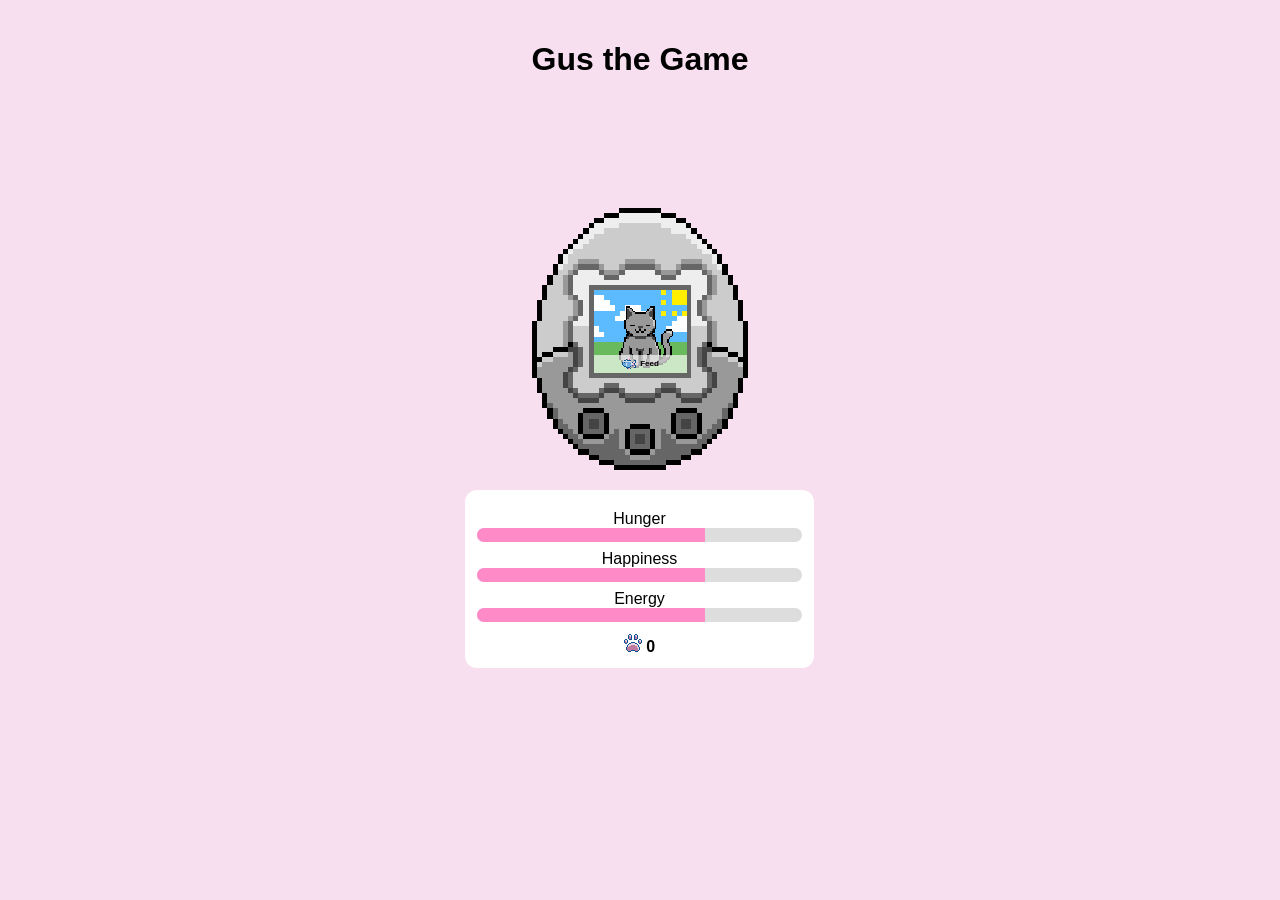
==== index.html @ ad7cdd46 "Favicon update" ====
<!DOCTYPE html>
<html lang="en">
<head>
  <meta charset="UTF-8" />
  <meta name="viewport" content="width=device-width, initial-scale=1.0, maximum-scale=1.0, user-scalable=no">
  <link rel="stylesheet" href="style.css">
  <link rel="apple-touch-icon" sizes="180x180" href="assets/favicon/apple-touch-icon.png">
<link rel="icon" type="image/png" sizes="32x32" href="assets/favicon/favicon-32x32.png">
<link rel="icon" type="image/png" sizes="16x16" href="assets/favicon/favicon-16x16.png">
<link rel="manifest" href="assets/favicon/site.webmanifest">
  <title>Gus the Game</title>
</head>

<body>
  <main class="game-wrapper">
    <h1>Gus the Game</h1>

<div class="tamagotchi">
  <img src="assets/case/greyTG.png" alt="Tamagotchi case" class="case">

  <div class="screen">
    <div class="scene">
      <img src="assets/background/sunny.png" alt="Game background" class="background">
      <img src="assets/cat/gusOG.gif" alt="Pixel cat" class="cat">

      <div class="screen-menu">
        <img id="selectedIcon" src="assets/icon/feed.png" alt="Selected action">
        <span id="selectedAction">Feed</span>
      </div>
    </div>
  </div>

  <div class="device-buttons">
    <button class="device-btn btn-left" onclick="previousMenuItem()" aria-label="Previous option"></button>
    <button class="device-btn btn-middle" onclick="selectMenuItem()" aria-label="Select option"></button>
    <button class="device-btn btn-right" onclick="nextMenuItem()" aria-label="Next option"></button>
  </div>
</div>
<div class="stats">
  <div class="stat">
    Hunger
    <div class="bar"><div id="hungerBar" class="fill"></div></div>
  </div>

  <div class="stat">
    Happiness
    <div class="bar"><div id="happyBar" class="fill"></div></div>
  </div>

  <div class="stat">
    Energy
    <div class="bar"><div id="energyBar" class="fill"></div></div>
  </div>

  <div class="coins">
    <img src="assets/icon/coin.png" alt="Coin">
    <span id="coins">0</span>
  </div>
</div>
  </main>
  <script src="script.js"></script>
</body>
</html>
---- style.css ----
body {
    touch-action: manipulation;
    -webkit-user-select: none;
    user-select: none;
    -webkit-touch-callout: none;
    
    margin: 0;
    background: #f7dff0;
    font-family: Arial, sans-serif;

    display: flex;
    justify-content: center;
    align-items: flex-start;

    min-height: 50vh;
}

.game-wrapper {
    touch-action: manipulation;
    text-align: center;
    padding: 20px 0 40px;
}

    .tamagotchi {
      position: relative;
      width: 350px;
      margin: auto;
    }

    .case {
      width: 100%;
      display: block;
      image-rendering: pixelated;
    }

.screen {
  position: absolute;
  left: 129px;
  top: 190px;
  width: 93px;
  height: 83px;
  overflow: hidden;
}

.scene {
    position: relative;
    width: 100%;
    height: 100%;
}

.background {
    position: absolute;
    inset: 0;
    width: 100%;
    height: 100%;
    object-fit: cover;
    image-rendering: pixelated;
}

.cat {
  position: absolute;
  width: 80px;
  left: 50%;
  bottom: 5px;
  transform: translateX(-50%);
  image-rendering: pixelated;
}

    .stats {
      margin-top: 20px;
      background: white;
      padding: 12px;
      border-radius: 12px;
      max-width: 325px;
    }

    .stat {
      margin: 8px 0;
    }

    .bar {
      height: 14px;
      background: #ddd;
      border-radius: 20px;
      overflow: hidden;
    }

    .fill {
      height: 100%;
      width: 70%;
      background: #ff8ac8;
    }

.device-buttons {
  position: absolute;
  inset: 0;
  pointer-events: none;
}

.device-btn {
  position: absolute;
  width: 34px;
  height: 34px;
  border: none;
  border-radius: 50%;
  background: transparent;
  cursor: pointer;
  pointer-events: auto;
}

.device-btn::after {
  content: "";
  position: absolute;
  inset: 0;
  border-radius: 50%;
  background: white;
  opacity: 0;
  mix-blend-mode: difference;
  transition: opacity 0.12s ease, transform 0.12s ease;
}

.device-btn:hover::after {
  opacity: 0.45;
}

.device-btn:active::after {
  opacity: 0.75;
  transform: scale(0.85);
}

.btn-left {
  left: 112px;
  bottom: 30px;
}

.btn-middle {
  left: 159px;
  bottom: 13px;
}

.btn-right {
  left: 204px;
  bottom: 30px;
}

.screen-menu {
  position: absolute;
  left: 0;
  bottom: 0;
  width: 100%;
  height: 18px;

  display: flex;
  justify-content: center;
  align-items: center;
  gap: 4px;

  background: rgba(255, 255, 255, 0.65);
  font-size: 8px;
  font-weight: bold;
  color: black;
}

.screen-menu img {
  width: 14px;
  height: 14px;
  image-rendering: pixelated;
}

    .coins {
      margin-top: 12px;
      font-weight: bold;
    }

    .shop-panel {
  margin-bottom: 20px;
}

.shop-item {
  margin: 16px 0;
  padding: 12px;
  border-radius: 12px;
  background: #f7dff0;
}

.shop-item img {
  max-width: 90px;
  image-rendering: pixelated;
}

/* shop */

.shop-page {
    width: 100%;
}

.shopping-street {
    display: flex;
    flex-direction: column;
    align-items: center;
    gap: 30px;

    margin: 30px auto;
}

.street-bg {
    display: none;
}

.street-shop {
    display: block;

    transition:
        transform .15s ease,
        filter .15s ease;
}

.street-shop {
  display: block;
  -webkit-tap-highlight-color: transparent;
  touch-action: manipulation;
}

.street-shop img {
  width: 220px;
  height: auto;
  display: block;
  image-rendering: pixelated;
  transition: transform 0.08s ease, filter 0.08s ease;
}

.street-shop:active img {
  transform: scale(0.94);
  filter: brightness(0.85);
}

.street-shop.is-pressed img {
  transform: scale(0.94);
  filter: brightness(0.85);
}

.shop-placeholder {
    border-radius: 20px;
    padding: 30px;
    width: 320px;
    max-width: 90vw;
    margin: 20px auto;

    text-align: center;
}

.shop-placeholder img {
    width: 330px;
    image-rendering: pixelated;
    margin-bottom: 20px;
}

.shop-placeholder h2 {
    margin-bottom: 10px;
}

.shop-placeholder p {
    color: #666;
    line-height: 1.5;
}

.back-button {
    margin-top: 20px;
}

.clothes-grid {
  display: grid;
  grid-template-columns: 1fr;
  gap: 22px;
  width: 320px;
  max-width: 90vw;
  margin: 20px auto;
}

.clothes-item {
  text-align: center;
  padding: 18px;
  border-radius: 18px;
  background: rgba(255, 255, 255, 0.65);
}

.clothes-item img {
  width: 120px;
  height: auto;
  image-rendering: pixelated;
}

.clothes-item h2 {
  margin: 8px 0 4px;
}

.clothes-item p {
  margin: 4px 0 12px;
  font-weight: bold;
}

.clothes-item button {
  padding: 10px 20px;
  border: none;
  border-radius: 10px;
  background: #555;
  color: white;
  font-size: 16px;
}
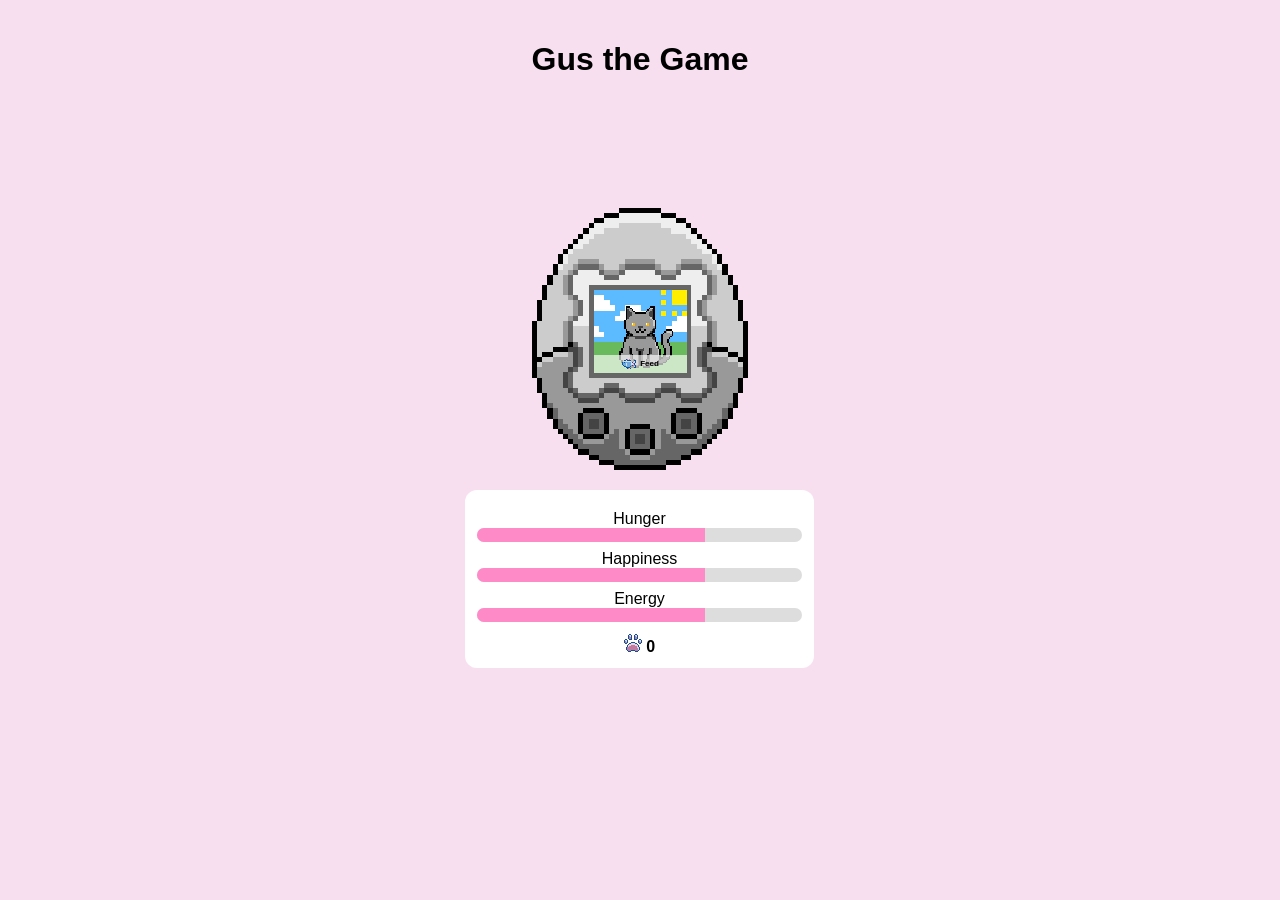
==== commit b5397d2b: "Gus sleep updated" ====
--- a/index.html
+++ b/index.html
@@ -21,8 +21,12 @@
   <div class="screen">
     <div class="scene">
       <img src="assets/background/sunny.png" alt="Game background" class="background">
-      <img src="assets/cat/gusOG.gif" alt="Pixel cat" class="cat">
-
+      <img
+        id="catSprite"
+        src="assets/cat/gusOG.gif"
+        alt="Pixel cat"
+        class="cat"
+      >
       <div class="screen-menu">
         <img id="selectedIcon" src="assets/icon/feed.png" alt="Selected action">
         <span id="selectedAction">Feed</span>
--- a/style.css
+++ b/style.css
@@ -306,4 +306,185 @@
   background: #555;
   color: white;
   font-size: 16px;
+}
+
+/* mini games menu */
+
+.games-page {
+    width: 100%;
+    padding: 20px 0 40px;
+}
+
+.games-menu {
+    display: flex;
+    flex-direction: column;
+    align-items: center;
+    gap: 22px;
+
+    width: 340px;
+    max-width: 90vw;
+    margin: 25px auto;
+}
+
+.game-card {
+    box-sizing: border-box;
+    width: 100%;
+    padding: 20px;
+
+    background: rgba(255, 255, 255, 0.75);
+    border-radius: 20px;
+
+    color: black;
+    text-decoration: none;
+    text-align: center;
+
+    touch-action: manipulation;
+    -webkit-tap-highlight-color: transparent;
+
+    transition:
+        transform 0.08s ease,
+        filter 0.08s ease;
+}
+
+.game-card img {
+    width: 90px;
+    height: 90px;
+    object-fit: contain;
+
+    image-rendering: pixelated;
+    -webkit-user-drag: none;
+}
+
+.game-card h2 {
+    margin: 10px 0 6px;
+}
+
+.game-card p {
+    margin: 0;
+}
+
+.game-card:active {
+    transform: scale(0.96);
+    filter: brightness(0.85);
+}
+
+/* mouse chase game */
+
+.mini-game-page {
+    padding: 20px 0 40px;
+}
+
+.game-info {
+    margin: 15px 0;
+    font-size: 20px;
+    font-weight: bold;
+}
+
+.mini-game-area {
+    position: relative;
+
+    width: 330px;
+    max-width: 90vw;
+    height: 420px;
+
+    margin: 20px auto;
+
+    background: rgba(255, 255, 255, 0.65);
+    border: 4px solid #555;
+    border-radius: 18px;
+
+    overflow: hidden;
+    touch-action: manipulation;
+}
+
+.mouse-target {
+    position: absolute;
+
+    width: 65px;
+    height: 65px;
+
+    padding: 0;
+    border: none;
+    background: transparent;
+
+    touch-action: manipulation;
+    -webkit-tap-highlight-color: transparent;
+}
+
+.mouse-target img {
+    width: 100%;
+    height: 100%;
+    object-fit: contain;
+    image-rendering: pixelated;
+}
+
+/* fishy catching game */
+
+.fish-game-area {
+  position: relative;
+  width: 330px;
+  max-width: 90vw;
+  height: 420px;
+  margin: 20px auto;
+
+  background: rgba(255, 255, 255, 0.65);
+  border: 4px solid #555;
+  border-radius: 18px;
+
+  overflow: hidden;
+  touch-action: none;
+}
+
+.catcher-cat {
+  position: absolute;
+  left: 50%;
+  bottom: 0;
+
+  width: 95px;
+  height: auto;
+
+  transform: translateX(-50%);
+  image-rendering: pixelated;
+  pointer-events: none;
+}
+
+.falling-item {
+  position: absolute;
+  top: -45px;
+
+  width: 38px;
+  height: 38px;
+
+  object-fit: contain;
+  image-rendering: pixelated;
+  pointer-events: none;
+}
+
+.fish-controls {
+  display: grid;
+  grid-template-columns: 1fr 1fr;
+  gap: 16px;
+
+  width: 330px;
+  max-width: 90vw;
+  margin: 15px auto;
+}
+
+.fish-controls button {
+  min-height: 60px;
+  font-size: 28px;
+
+  border: none;
+  border-radius: 14px;
+
+  background: #555;
+  color: white;
+
+  touch-action: manipulation;
+  -webkit-tap-highlight-color: transparent;
+}
+
+.fish-controls button:active {
+  transform: scale(0.95);
+  filter: brightness(0.8);
 }
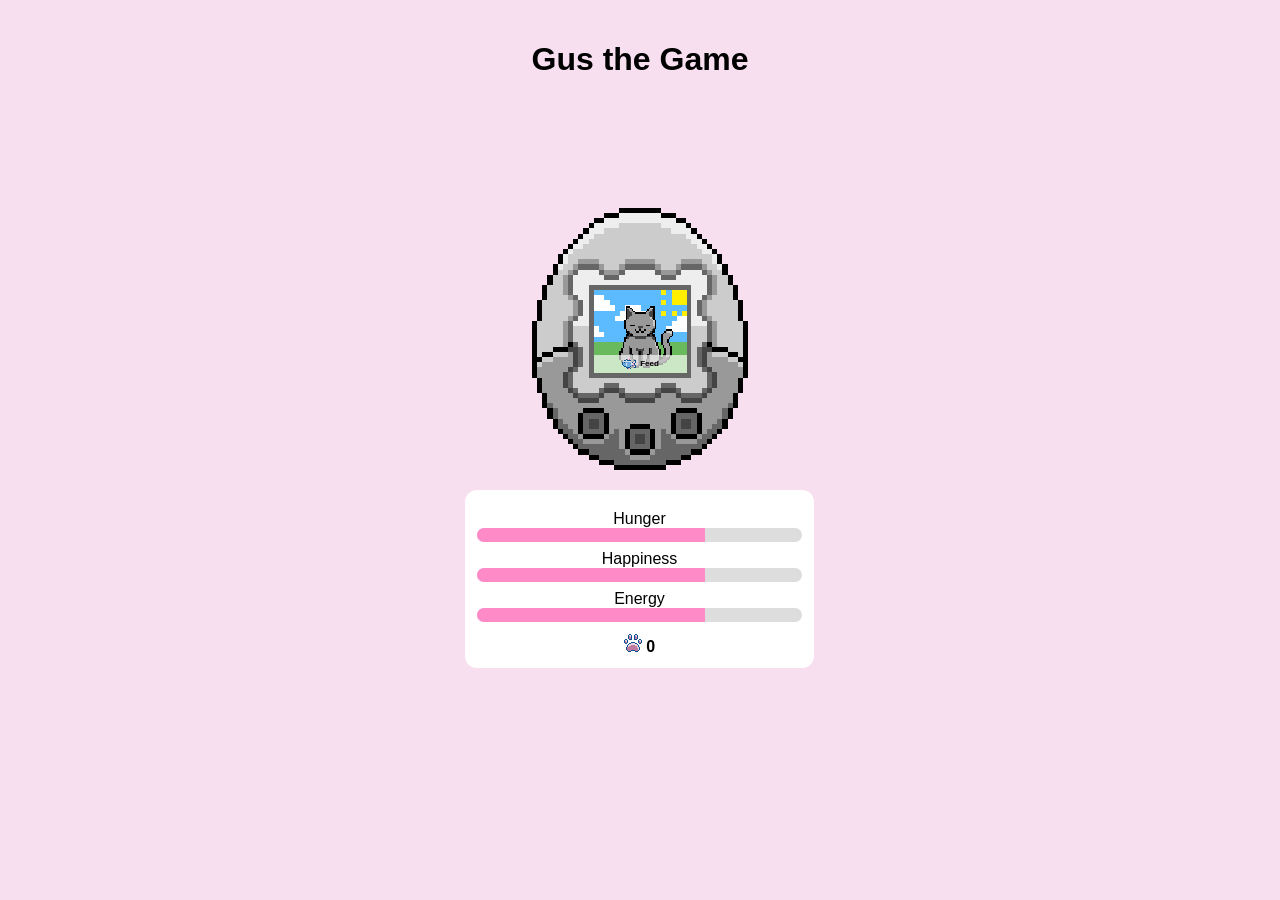
==== commit e107572a: "Bg Shop updated functionality" ====
--- a/index.html
+++ b/index.html
@@ -20,7 +20,11 @@
 
   <div class="screen">
     <div class="scene">
-      <img src="assets/background/sunny.png" alt="Game background" class="background">
+      <img     
+      id="backgroundSprite"
+    src="assets/background/sunny.png"
+    alt="Game background"
+    class="background">
       <img
         id="catSprite"
         src="assets/cat/gusOG.gif"
--- a/style.css
+++ b/style.css
@@ -487,4 +487,98 @@
 .fish-controls button:active {
   transform: scale(0.95);
   filter: brightness(0.8);
+}
+
+.shop-coins {
+    display: flex;
+    justify-content: center;
+    align-items: center;
+    gap: 6px;
+
+    margin: 12px 0 20px;
+    font-size: 22px;
+    font-weight: bold;
+}
+
+.shop-coins img {
+    width: 28px;
+    image-rendering: pixelated;
+}
+
+.shop-message {
+    min-height: 24px;
+    margin: 16px 0;
+    font-weight: bold;
+}
+
+.shop-action:disabled {
+    opacity: 0.6;
+    cursor: default;
+}
+
+/* =========================
+   BACKGROUND SHOP
+========================= */
+
+.background-grid {
+    display: grid;
+    grid-template-columns: 1fr;
+    gap: 22px;
+
+    width: 320px;
+    max-width: 90vw;
+
+    margin: 20px auto;
+}
+
+.background-item {
+    padding: 18px;
+
+    background:
+        rgba(255, 255, 255, 0.65);
+
+    border-radius: 18px;
+
+    text-align: center;
+}
+
+.background-item img {
+    width: 180px;
+    max-width: 100%;
+    height: auto;
+
+    image-rendering: pixelated;
+
+    border-radius: 8px;
+}
+
+.background-item h2 {
+    margin: 10px 0 4px;
+}
+
+.background-item p {
+    margin: 4px 0 12px;
+    font-weight: bold;
+}
+
+.background-shop-action {
+    padding: 10px 20px;
+
+    border: none;
+    border-radius: 10px;
+
+    background: #555;
+    color: white;
+
+    font-size: 16px;
+
+    touch-action: manipulation;
+}
+
+.background-shop-action:active {
+    transform: scale(0.95);
+}
+
+.background-shop-action:disabled {
+    opacity: 0.6;
 }
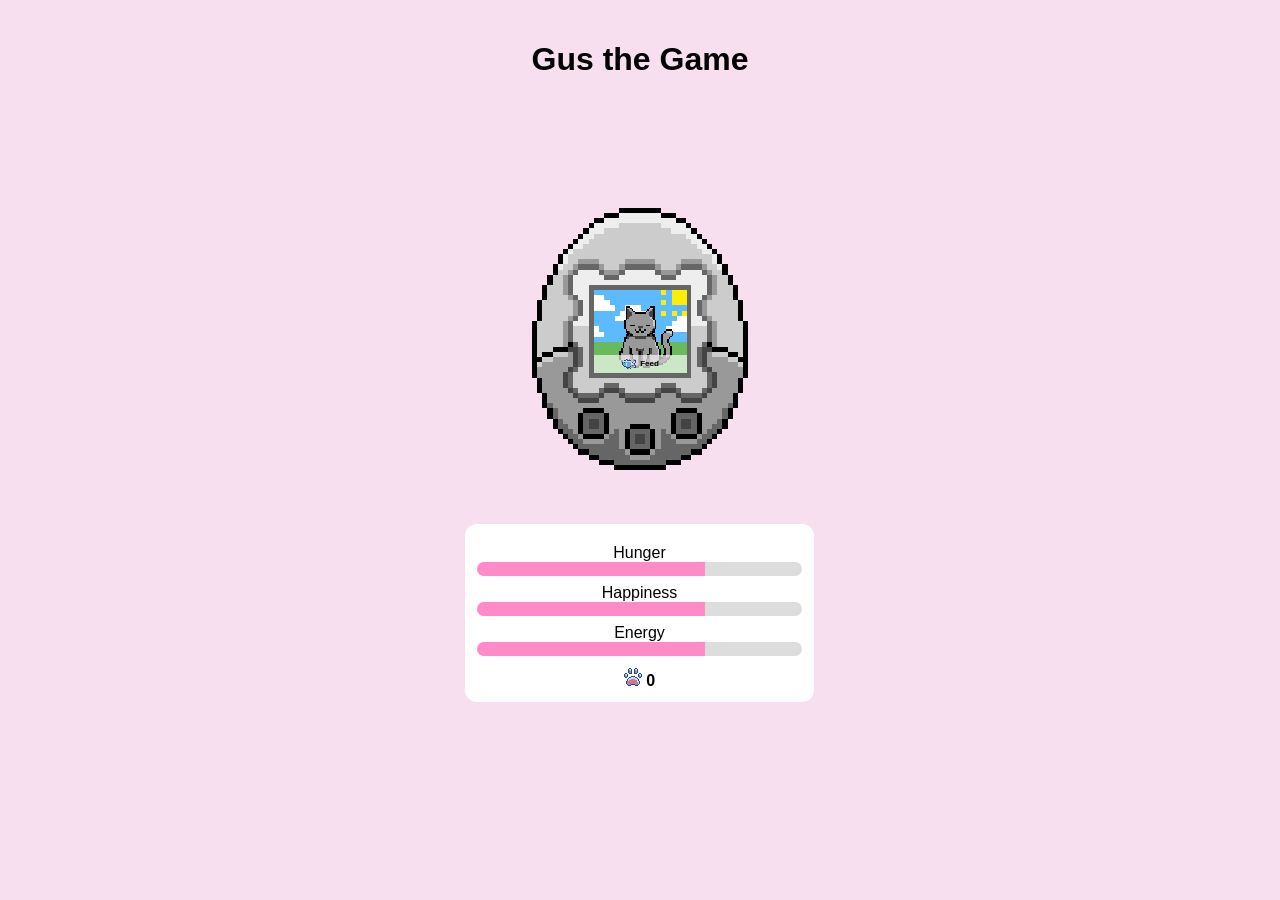
==== commit 6bef2b4e: "Happiness and hunger cannot be spammed" ====
--- a/index.html
+++ b/index.html
@@ -16,7 +16,12 @@
     <h1>Gus the Game</h1>
 
 <div class="tamagotchi">
-  <img src="assets/case/greyTG.png" alt="Tamagotchi case" class="case">
+  <img
+    id="caseSprite"
+    src="assets/case/greyTG.png"
+    alt="Tamagotchi case"
+    class="case"
+>
 
   <div class="screen">
     <div class="scene">
@@ -44,6 +49,9 @@
     <button class="device-btn btn-right" onclick="nextMenuItem()" aria-label="Next option"></button>
   </div>
 </div>
+
+<div id="gameMessage" class="game-message"></div>
+
 <div class="stats">
   <div class="stat">
     Hunger
--- a/style.css
+++ b/style.css
@@ -581,4 +581,85 @@
 
 .background-shop-action:disabled {
     opacity: 0.6;
+}
+
+/* =========================
+   CASE SHOP
+========================= */
+
+.case-grid {
+    display: grid;
+    grid-template-columns: 1fr;
+    gap: 22px;
+
+    width: 320px;
+    max-width: 90vw;
+
+    margin: 20px auto;
+}
+
+.case-item {
+    padding: 18px;
+
+    background:
+        rgba(255, 255, 255, 0.65);
+
+    border-radius: 18px;
+    text-align: center;
+}
+
+.case-item img {
+    width: 170px;
+    max-width: 100%;
+    height: auto;
+
+    display: block;
+    margin: 0 auto;
+
+    image-rendering: pixelated;
+}
+
+.case-item h2 {
+    margin: 10px 0 4px;
+}
+
+.case-item p {
+    margin: 4px 0 12px;
+    font-weight: bold;
+}
+
+.case-shop-action {
+    padding: 10px 20px;
+
+    border: none;
+    border-radius: 10px;
+
+    background: #555;
+    color: white;
+
+    font-size: 16px;
+
+    touch-action: manipulation;
+    -webkit-tap-highlight-color: transparent;
+}
+
+.case-shop-action:active {
+    transform: scale(0.95);
+}
+
+.case-shop-action:disabled {
+    opacity: 0.6;
+}
+
+.game-message {
+    min-height: 24px;
+    margin: 10px auto;
+    font-weight: bold;
+    text-align: center;
+    opacity: 0;
+    transition: opacity 0.2s ease;
+}
+
+.game-message.show {
+    opacity: 1;
 }
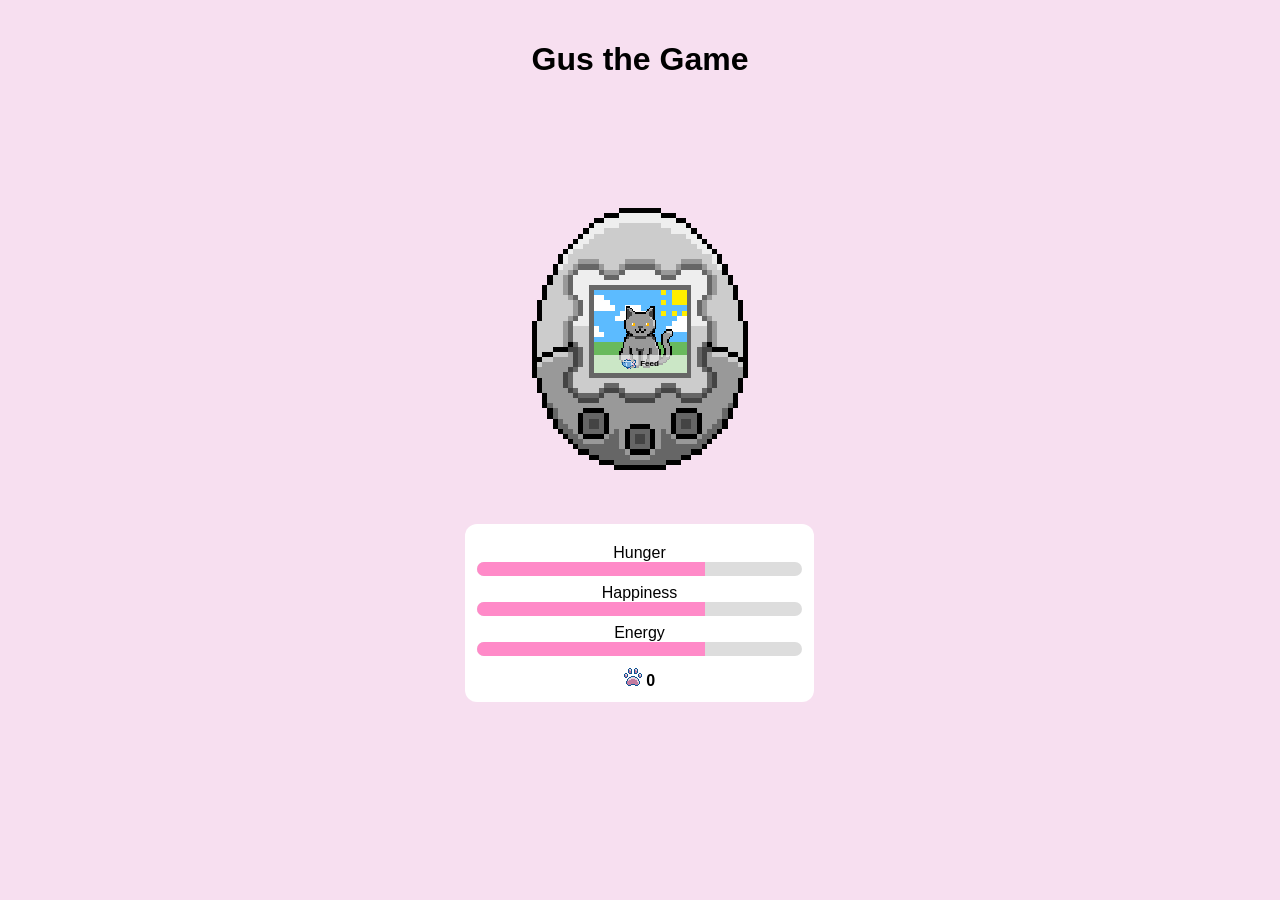
==== commit ba509c45: "Add background music" ====
--- a/index.html
+++ b/index.html
@@ -74,6 +74,7 @@
   </div>
 </div>
   </main>
-  <script src="script.js"></script>
+    <script src="music.js"></script>
+    <script src="script.js"></script>
 </body>
 </html>
--- a/style.css
+++ b/style.css
@@ -265,7 +265,41 @@
 }
 
 .back-button {
-    margin-top: 20px;
+    display: block;
+
+    width: 220px;
+    max-width: 80vw;
+
+    margin: 24px auto 30px;
+    padding: 12px 18px;
+
+    /* Cute pink */
+    background: #f3a6c8;
+    color: #5c2940;
+
+    border: 3px solid #d978a5;
+    border-radius: 16px;
+
+    font-size: 18px;
+    font-weight: bold;
+    font-family: Arial, sans-serif;
+
+    cursor: pointer;
+
+    /* Slightly chunky game-button look */
+    box-shadow: 0 4px 0 #c76592;
+
+    touch-action: manipulation;
+    -webkit-tap-highlight-color: transparent;
+
+    transition:
+        transform 0.08s ease,
+        box-shadow 0.08s ease;
+}
+
+.back-button:active {
+    transform: translateY(3px);
+    box-shadow: 0 1px 0 #c76592;
 }
 
 .clothes-grid {
@@ -460,35 +494,6 @@
   pointer-events: none;
 }
 
-.fish-controls {
-  display: grid;
-  grid-template-columns: 1fr 1fr;
-  gap: 16px;
-
-  width: 330px;
-  max-width: 90vw;
-  margin: 15px auto;
-}
-
-.fish-controls button {
-  min-height: 60px;
-  font-size: 28px;
-
-  border: none;
-  border-radius: 14px;
-
-  background: #555;
-  color: white;
-
-  touch-action: manipulation;
-  -webkit-tap-highlight-color: transparent;
-}
-
-.fish-controls button:active {
-  transform: scale(0.95);
-  filter: brightness(0.8);
-}
-
 .shop-coins {
     display: flex;
     justify-content: center;
@@ -662,4 +667,79 @@
 
 .game-message.show {
     opacity: 1;
+}
+
+/* =========================
+   GUS MATCH GAME
+   ========================= */
+
+.match-info {
+    width: 300px;
+    max-width: 90vw;
+    margin: 10px auto 15px;
+
+    display: flex;
+    justify-content: space-between;
+    align-items: center;
+
+    font-weight: bold;
+}
+
+.match-grid {
+    width: 300px;
+    max-width: 90vw;
+    margin: auto;
+
+    display: grid;
+    grid-template-columns: repeat(3, 1fr);
+    gap: 8px;
+}
+
+.match-card {
+    aspect-ratio: 1 / 1;
+
+    border: none;
+    border-radius: 12px;
+
+    background: #e8b5d2;
+
+    padding: 6px;
+
+    cursor: pointer;
+
+    touch-action: manipulation;
+}
+
+.match-card img {
+    width: 100%;
+    height: 100%;
+
+    object-fit: contain;
+
+    image-rendering: pixelated;
+
+    visibility: hidden;
+}
+
+.match-card.flipped img,
+.match-card.matched img {
+    visibility: visible;
+}
+
+.match-card.flipped {
+    background: white;
+}
+
+.match-card.matched {
+    background: #fff3a8;
+}
+
+.match-card:active {
+    transform: scale(0.94);
+}
+
+.match-message {
+    min-height: 25px;
+    margin-top: 15px;
+    font-weight: bold;
 }
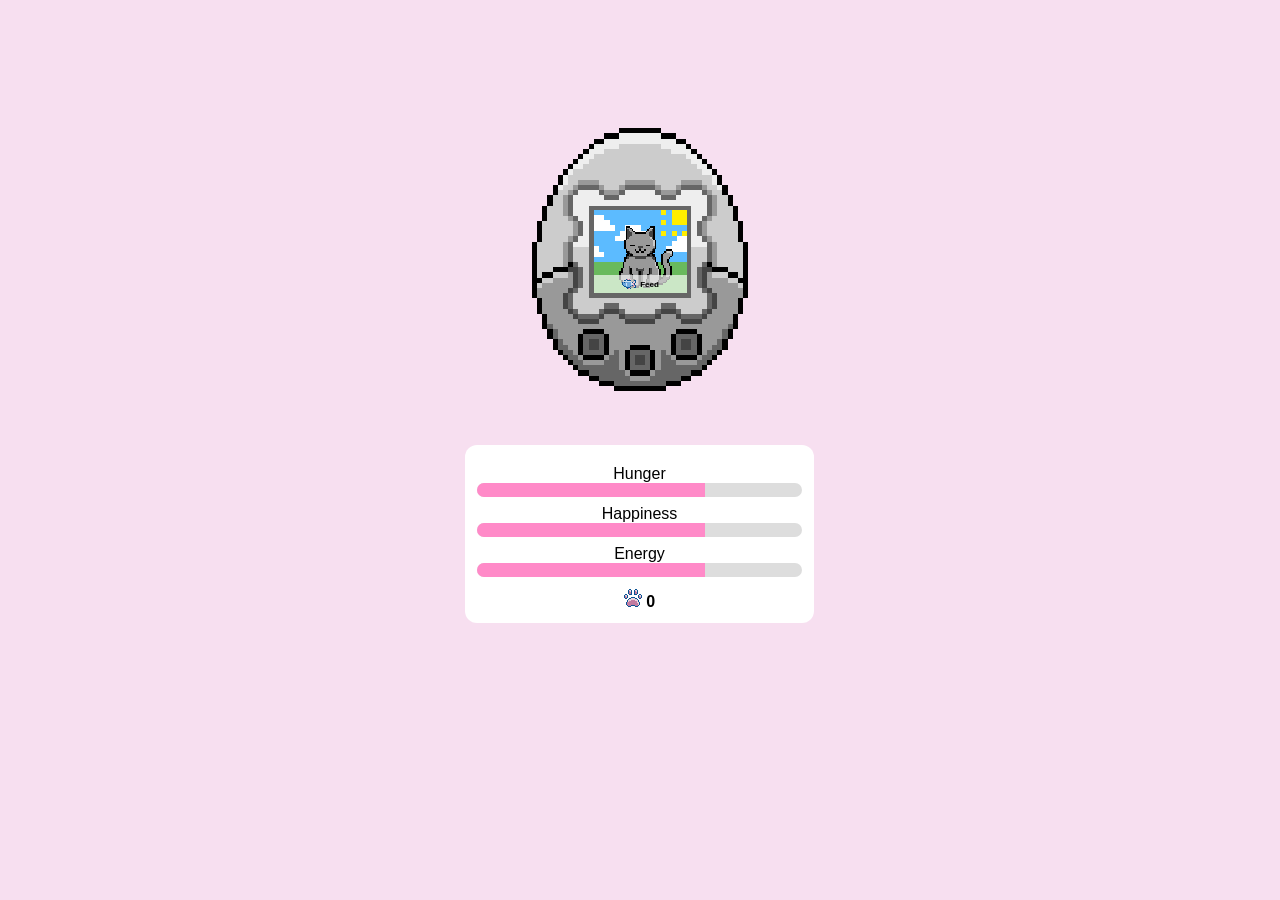
==== commit 95a92a91: "Ger rid on index header" ====
--- a/index.html
+++ b/index.html
@@ -13,8 +13,6 @@
 
 <body>
   <main class="game-wrapper">
-    <h1>Gus the Game</h1>
-
 <div class="tamagotchi">
   <img
     id="caseSprite"
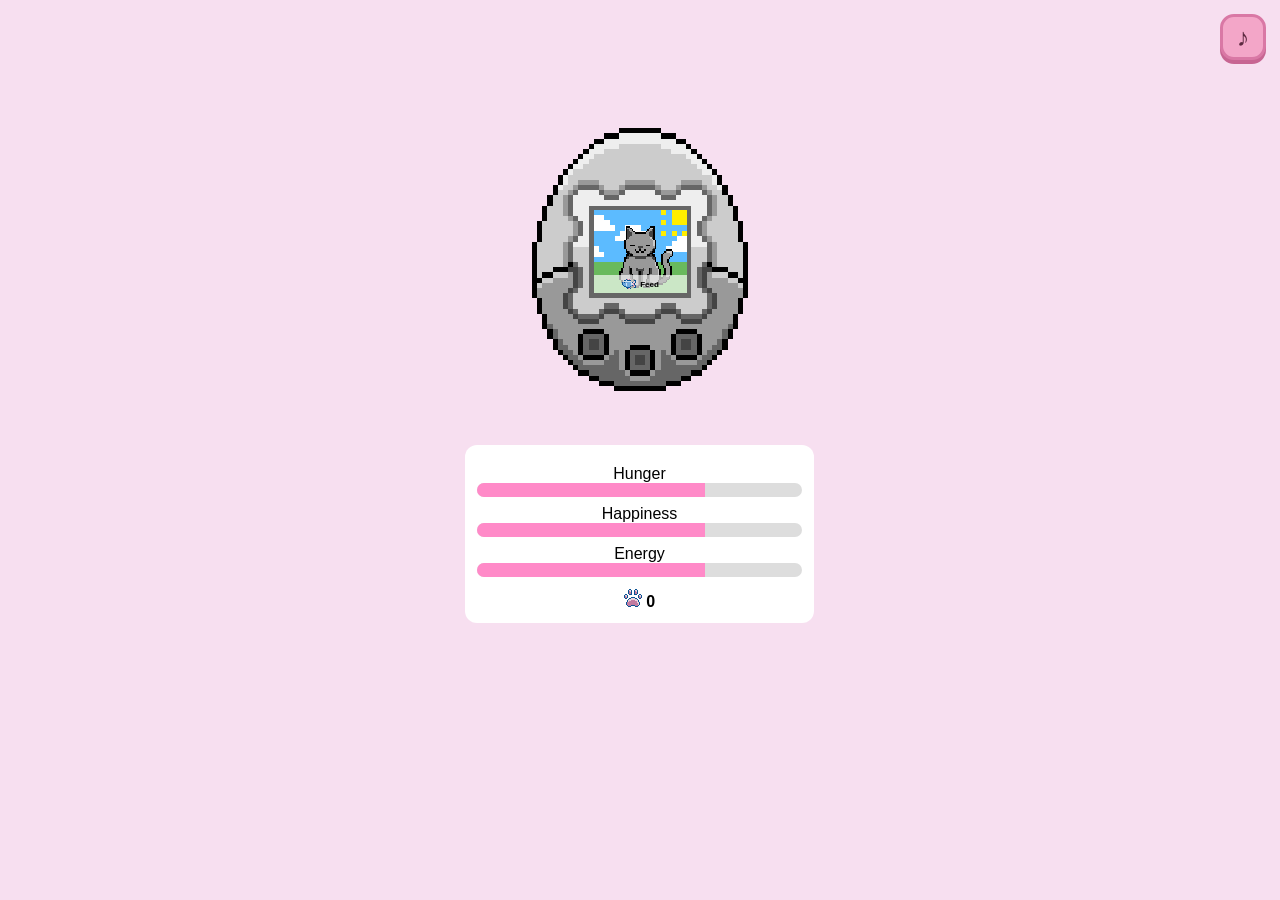
==== commit ffa1cf7f: "Add small turn music off button" ====
--- a/index.html
+++ b/index.html
@@ -12,7 +12,17 @@
 </head>
 
 <body>
+
   <main class="game-wrapper">
+    
+        <button
+        id="musicToggle"
+        class="music-toggle"
+        aria-label="Turn music off"
+    >
+        ♪
+    </button>
+
 <div class="tamagotchi">
   <img
     id="caseSprite"
--- a/style.css
+++ b/style.css
@@ -742,4 +742,41 @@
     min-height: 25px;
     margin-top: 15px;
     font-weight: bold;
+}
+
+.music-toggle {
+    position: fixed;
+    top: 14px;
+    right: 14px;
+
+    width: 46px;
+    height: 46px;
+
+    padding: 0;
+
+    display: flex;
+    align-items: center;
+    justify-content: center;
+
+    background: #f3a6c8;
+    color: #5c2940;
+
+    border: 3px solid #d978a5;
+    border-radius: 14px;
+
+    box-shadow: 0 4px 0 #c76592;
+
+    font-size: 25px;
+    font-weight: bold;
+
+    cursor: pointer;
+    z-index: 1000;
+
+    touch-action: manipulation;
+    -webkit-tap-highlight-color: transparent;
+}
+
+.music-toggle:active {
+    transform: translateY(3px);
+    box-shadow: 0 1px 0 #c76592;
 }
